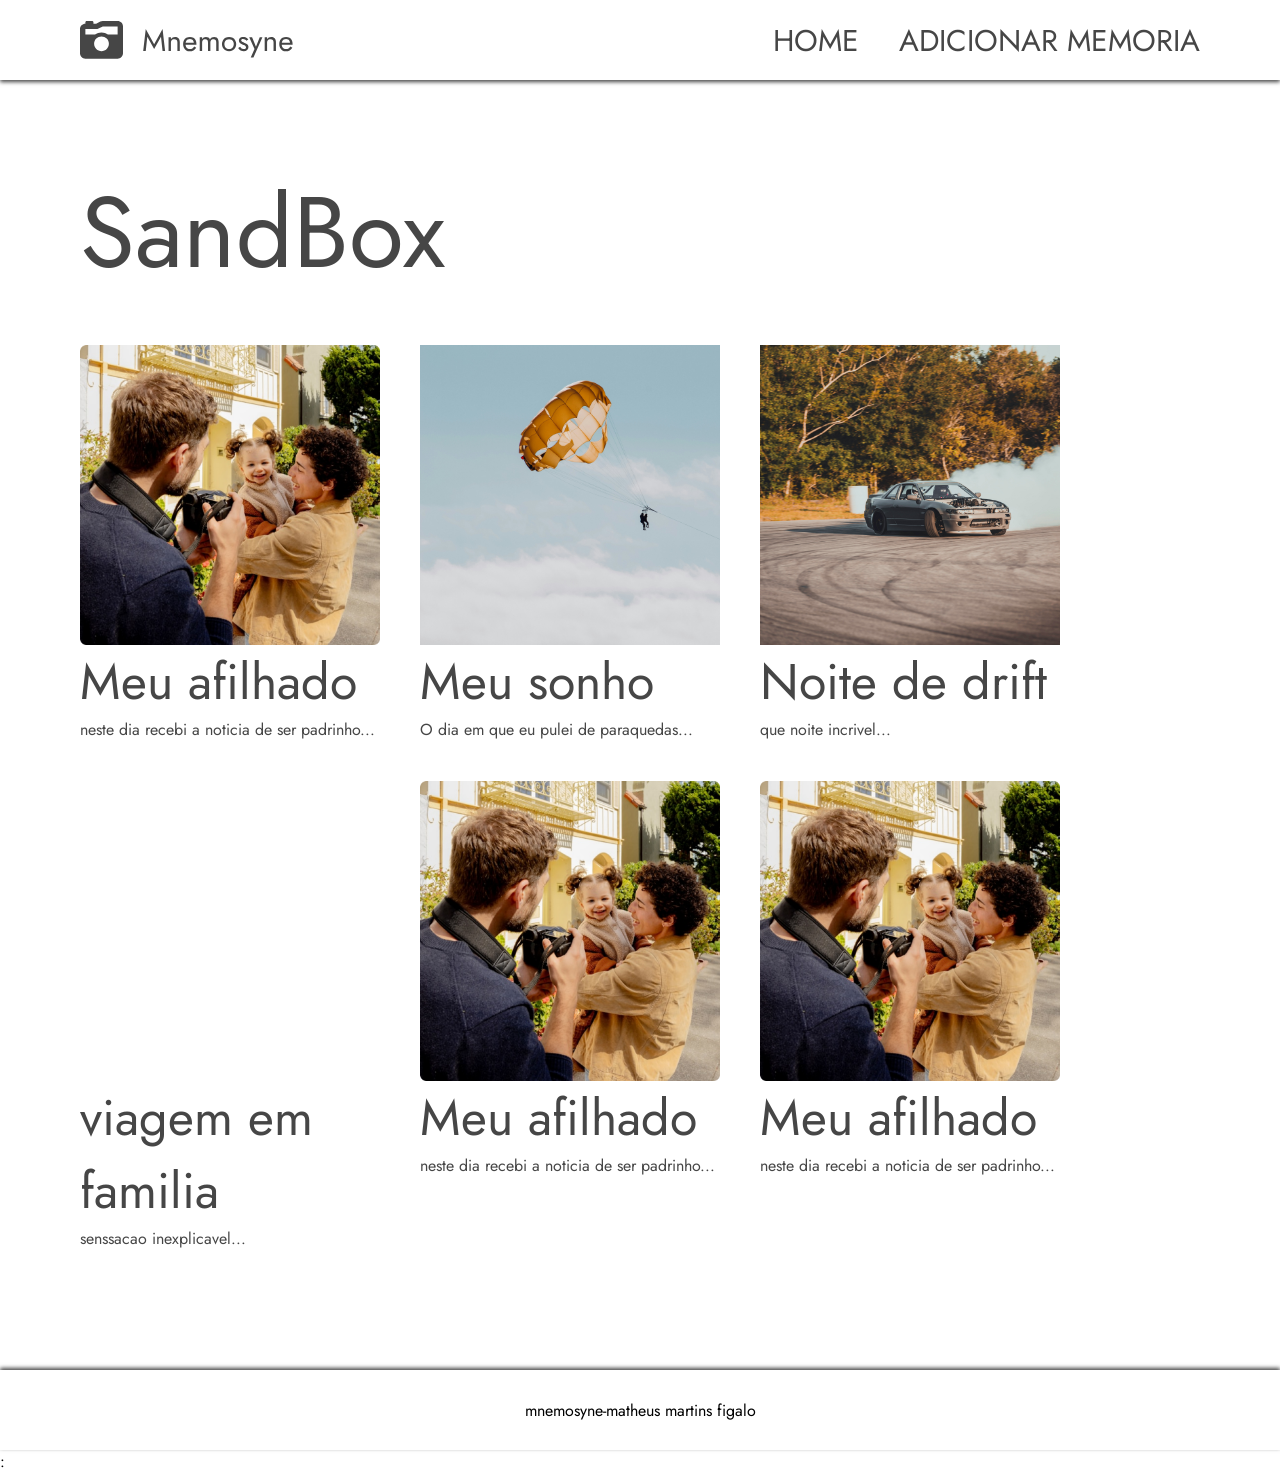
==== sandbox/index.html @ 1b8adfa3 "teste javascript" ====
<!DOCTYPE html>
<html lang="pt br">

<head>

    <meta charset="UTF-8">

    <title>mnemosyne - home</title>

    <link rel="stylesheet" href="sandbox.css">
    <link rel="stylesheet" href="../assets/styles/global.css">
</head>

<body>

    <header class="app-header">

        <img src="../assets/icons/mnemosyne-logo.svg" alt="logo do site mnemosyne.">
        <div class="links">


            <div>
                <a href="">HOME</a>
                <a href="">ADICIONAR MEMORIA</a>
            </div>


    </header>
    <main class="app-main">

        <h1>SandBox</h1>
        <div class="memories-container">
            <div class="memory-card">
                <div class="image"> </div>

                <h2>Meu afilhado</h2>

                <p>neste dia recebi a noticia de ser padrinho...</p>


            </div>
            <div class="memory-card">
                <div class="image2"> </div>

                <h2> Meu sonho </h2>
                <p>O dia em que eu pulei de paraquedas...</p>
                

            </div>
            <div class="memory-card">
                <div class="image3"> </div>

                <h2>Noite de drift</h2>
                <p>que noite incrivel...</p>


            </div>
            <div class="memory-card">
                <div class="image4"> </div>

                <h2>viagem em familia</h2>
                <p>senssacao inexplicavel...</p>


            </div>
            <div class="memory-card">
                <div class="image"> </div>

                <h2>Meu afilhado</h2>
                <p>neste dia recebi a noticia de ser padrinho...</p>


            </div>
            <div class="memory-card">
                <div class="image"> </div>

                <h2>Meu afilhado</h2>
                <p>neste dia recebi a noticia de ser padrinho...</p>


            </div>




        </div>
        </div>



    </main>
    <footer class="app-footer">

        <p>mnemosyne-matheus martins figalo</p>
    </footer>

    <script src="script.js"></script>:

</body>

</html>
---- sandbox/sandbox.css ----
@import url('https://fonts.googleapis.com/css2?family=Jost:ital,wght@0,100..900;1,100..900&display=swap');

* { 

    margin: 0px;
    padding: 0px;
    font-family: "jost";
}




.app-header {

    
    height: 80px;
    
    display: flex;
    align-items: center;
    justify-content: space-between;
    padding-left: 80px;
    padding-right: 80px;
    box-shadow: 0px 2px 4px #464646 ;

}

.links a {
     font-size: 30px;
     text-decoration: none;
     color: #464646;
     padding-left: 35px;

}

.app-main {

    padding: 80px;
  
}

.memory-card {

    margin-right: 40px;
    margin-bottom: 40px; ;
    
    transition: all ease 0.3s;
    max-width: 300px;
}

.memory-card :hover {

cursor: pointer;
scale: 1.02;


}
.memory-card .image {

  height: 300px;
  width: 300px;
 background-image:url(../assets/imgs/crianca.png) ;
background-size: cover;
}

.memory-card h2 {
 font-size: 50px;
 font-weight: normal;
 color: #464646;

}

.memory-card p {

color: #464646;

}
.memories-container {

display: flex ;
flex-wrap: wrap;


}

.app-footer {

    
    height: 80px;
    
    display: flex;
    align-items: center;
    justify-content: center;
    padding-left: 80px;
    padding-right: 80px;
    box-shadow: 0px -2px 4px #464646 ;

}

.memory-card .image2 {

    height: 300px;
    width: 300px;
   background-image:url(../assets/imgs/paraquedas.jpg) ;
  background-size: cover;
  }

  .memory-card .image3 {

    height: 300px;
    width: 300px;
   background-image:url(../assets/imgs/drift.jpg) ;
  background-size: cover;
  }

  .memory-card .image4 {

    height: 300px;
    width: 300px;
   background-image:url(../assets/imgs/viagem.jpg) ;
  background-size: cover;
  }
---- assets/styles/global.css ----
h1 {

    font-size:100px ;
    font-weight:normal ;
    margin-bottom:40px ;
    color: #464646;
}
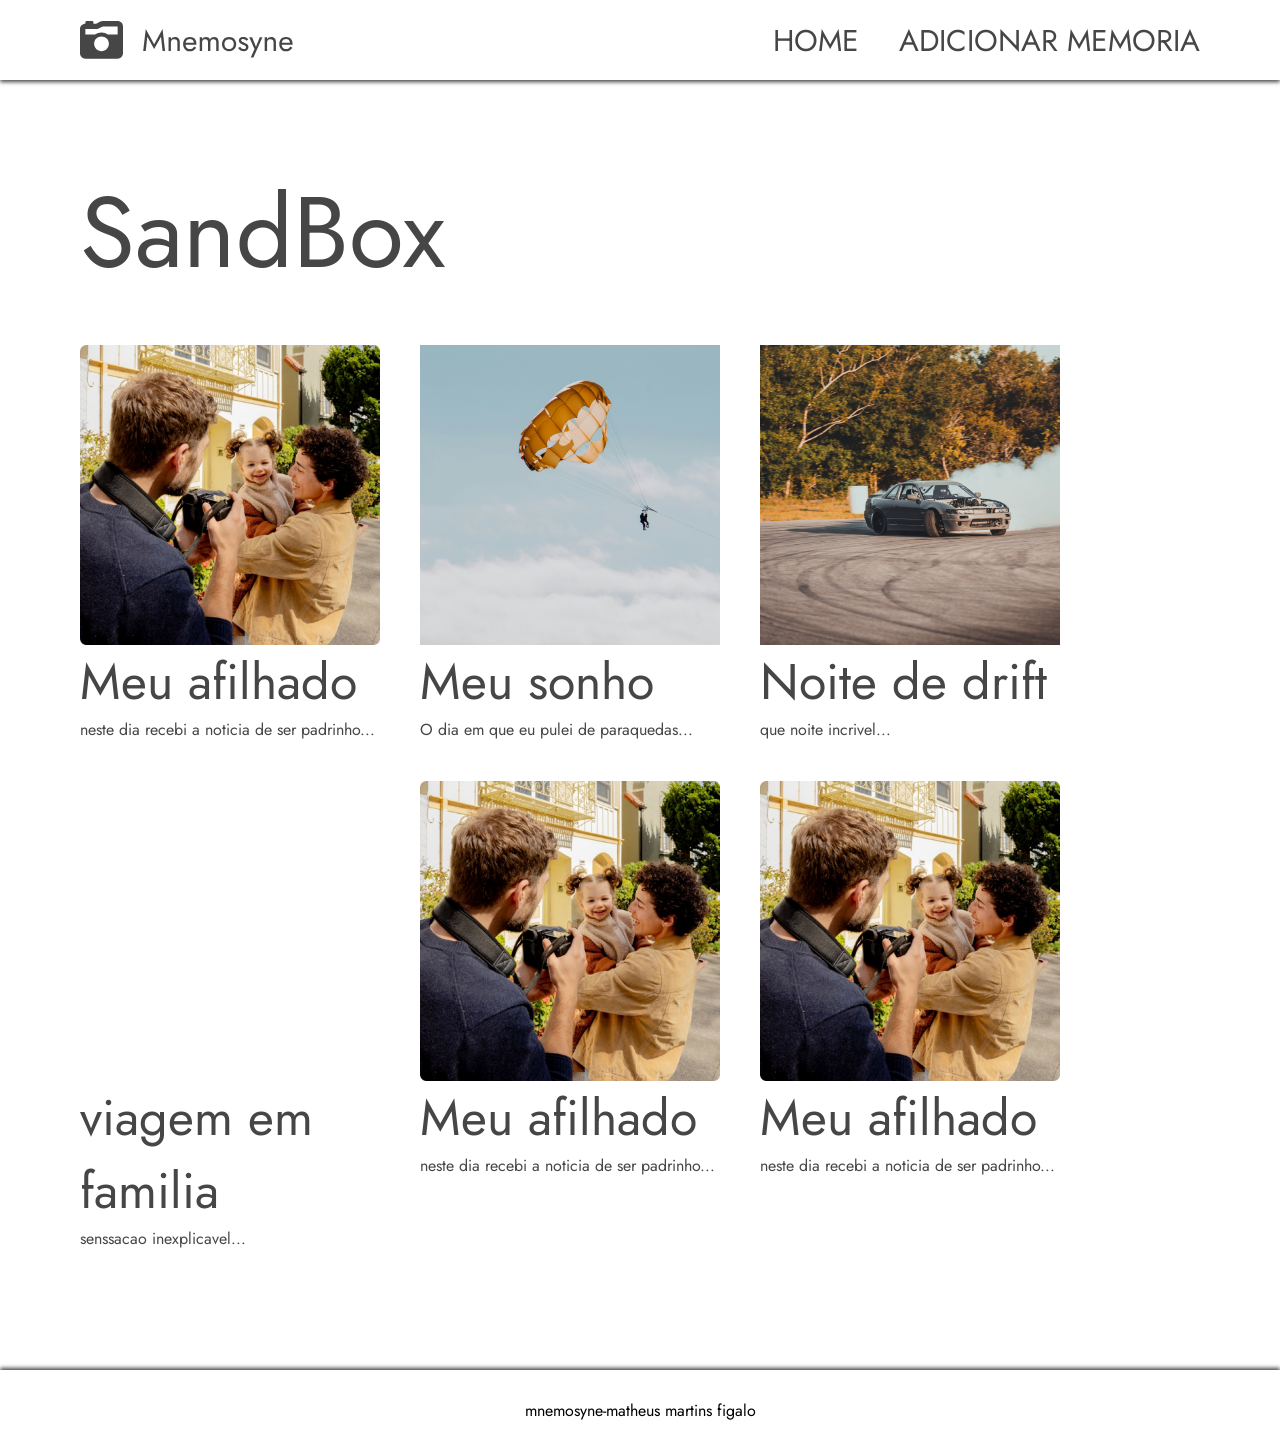
==== commit 4b1ec62e: "exercicios de map filter e find" ====
--- a/sandbox/index.html
+++ b/sandbox/index.html
@@ -94,7 +94,9 @@
         <p>mnemosyne-matheus martins figalo</p>
     </footer>
 
-    <script src="script.js"></script>:
+    <script src="uteis.js"> </script>
+
+
 
 </body>
 
